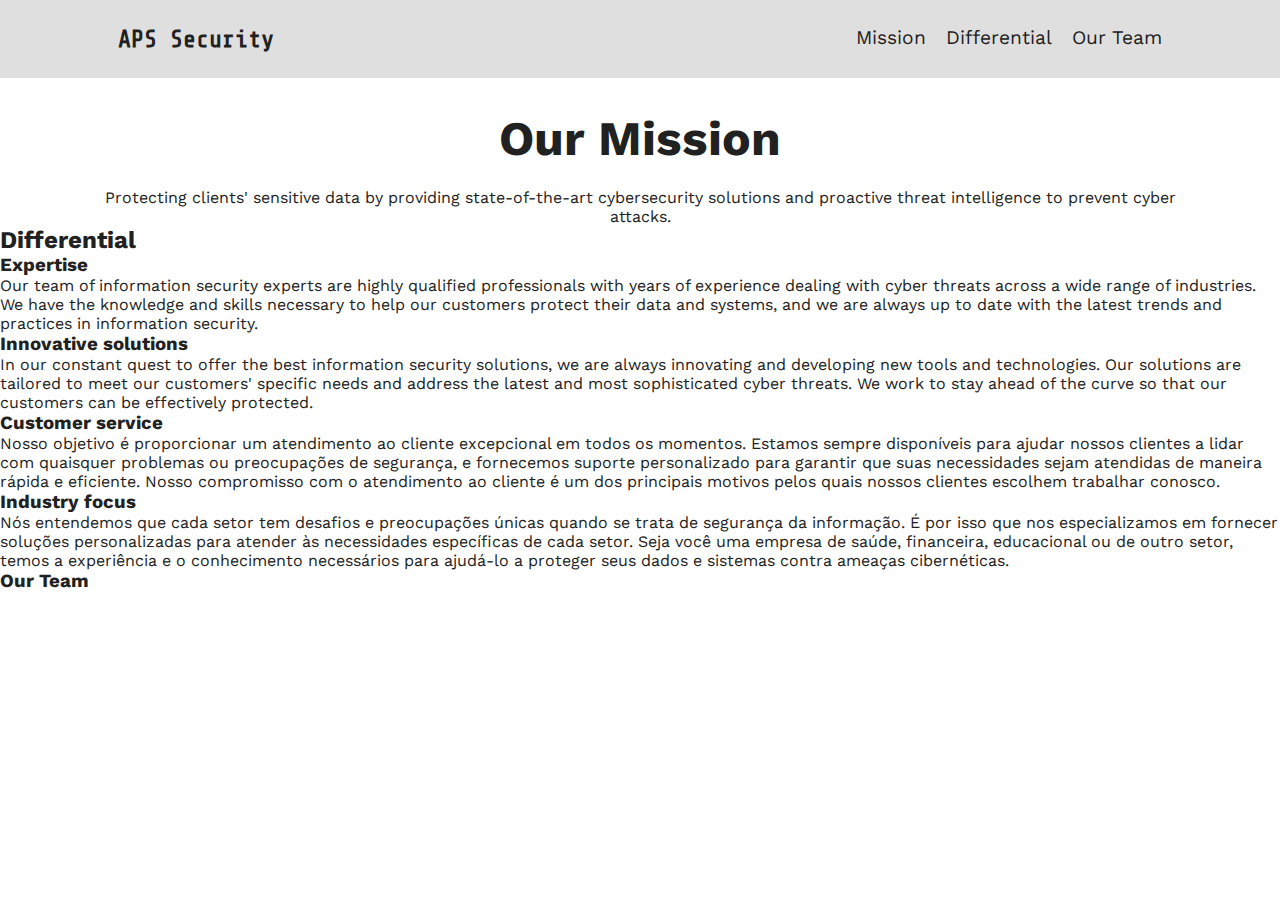
==== businessHomePage/index.html @ 01c77bca "add company-home-page project start" ====
<!DOCTYPE html>
<html lang="en">

<head>
  <meta charset="UTF-8">
  <meta http-equiv="X-UA-Compatible" content="IE=edge">
  <meta name="viewport" content="width=device-width, initial-scale=1.0">
  <link rel="shortcut icon" href="./assets/favicon.ico" type="image/x-icon">
  <link rel="preconnect" href="https://fonts.googleapis.com">
  <link rel="preconnect" href="https://fonts.gstatic.com" crossorigin>
  <link href="https://fonts.googleapis.com/css2?family=Share+Tech+Mono&family=Work+Sans:wght@400;500;700&display=swap" rel="stylesheet">
  <link rel="stylesheet" href="./assets/css/styles.css">
  <title>APS | Home</title>
</head>

<body>
  <header class="header">
    <div class="header-container">
      <h2><a href="#">APS Security</a></h2>
      <nav>
        <ul class="navigation-list">
          <li><a href="#missoin">Mission</a></li>
          <li><a href="#differential">Differential</a></li>
          <li><a href="#team">Our Team</a></li>
        </ul>
      </nav>
    </div>
  </header>
  <main class="main">
    <section id="mission" class="mission">
      <div class="mission-container">
        <h1>Our Mission</h1>
        <p>Protecting clients' sensitive data by providing state-of-the-art cybersecurity solutions and proactive threat intelligence to prevent cyber attacks.</p>
      </div>
    </section>
    <section id="differential">
      <h2>Differential</h2>
      <ul>
        <li>
          <h3>Expertise</h3>
          <p>Our team of information security experts are highly qualified professionals with years of experience dealing with cyber threats across a wide range of industries. We have the knowledge and skills necessary to help our customers protect their data and systems, and we are always up to date with the latest trends and practices in information security.</p>
        </li>
        <li>
          <h3>Innovative solutions</h3>
          <p>In our constant quest to offer the best information security solutions, we are always innovating and developing new tools and technologies. Our solutions are tailored to meet our customers' specific needs and address the latest and most sophisticated cyber threats. We work to stay ahead of the curve so that our customers can be effectively protected.</p>
        </li>
        <li>
          <h3>Customer service</h3>
          <p>Nosso objetivo é proporcionar um atendimento ao cliente excepcional em todos os momentos. Estamos sempre disponíveis para ajudar nossos clientes a lidar com quaisquer problemas ou preocupações de segurança, e fornecemos suporte personalizado para garantir que suas necessidades sejam atendidas de maneira rápida e eficiente. Nosso compromisso com o atendimento ao cliente é um dos principais motivos pelos quais nossos clientes escolhem trabalhar conosco.</p>
        </li>
        <li>
          <h3>Industry focus</h3>
          <p>Nós entendemos que cada setor tem desafios e preocupações únicas quando se trata de segurança da informação. É por isso que nos especializamos em fornecer soluções personalizadas para atender às necessidades específicas de cada setor. Seja você uma empresa de saúde, financeira, educacional ou de outro setor, temos a experiência e o conhecimento necessários para ajudá-lo a proteger seus dados e sistemas contra ameaças cibernéticas.
          </p>
        </li>
      </ul>
    </section>
    <section id="team">
      <h3>Our Team</h3>
      <ul>
        <li>
          <figure>
            <figcaption></figcaption>
            <img>
          </figure>
        </li>
        <li>
          <figure>
            <figcaption></figcaption>
            <img>
          </figure>
        </li>
        <li>
          <figure>
            <figcaption></figcaption>
            <img>
          </figure>
        </li>
      </ul>
    </section>
  </main>
</body>

</html>
---- businessHomePage/assets/css/styles.css ----
/* Global Styles */
* {
  box-sizing: border-box;
  color: #212121;
}

html {
  font-size: 16px;
  font-family: 'Work Sans', sans-serif;
}

body,
h1,
h2,
h3,
p,
span,
ul,
li {
  margin: 0;
  padding: 0;
}

li {
  list-style: none;
}

img {
  display: block;
}

a {
  text-decoration: none;
  color: inherit;
}

.mission,
.differential,
.team {
  display: grid;
  grid-template-columns: 8% 1fr 8%;
}

.mission-container,
.differential-container,
.team-container {
  grid-column: 2;
}

/* Header */
.header {
  background-color: #dfdfdf;
  width: 100%;
  position: fixed;
  z-index: 10;
}

.header-container {
  display: flex;
  margin: 0 1rem;
  flex-direction: row;
  justify-content: space-between;
  padding: 2% 8%;
}

.header h2 {
  font-family: 'Share Tech Mono', monospace;
}

.navigation-list {
  display: flex;
  gap: 20px;
}

.navigation-list a {
  font-size: 1.2rem;
}

.navigation-list a:hover {
  color: #5d5d5d;
  text-decoration: underline;
}

/* Main */
.main {
  position: relative;
  top: 5.5rem;
  z-index: 1;
}

/* Main - mission */
.mission-container {
  text-align: center;
}

.mission h1 {
  font-size: 3rem;
  margin: 2% 0;
}
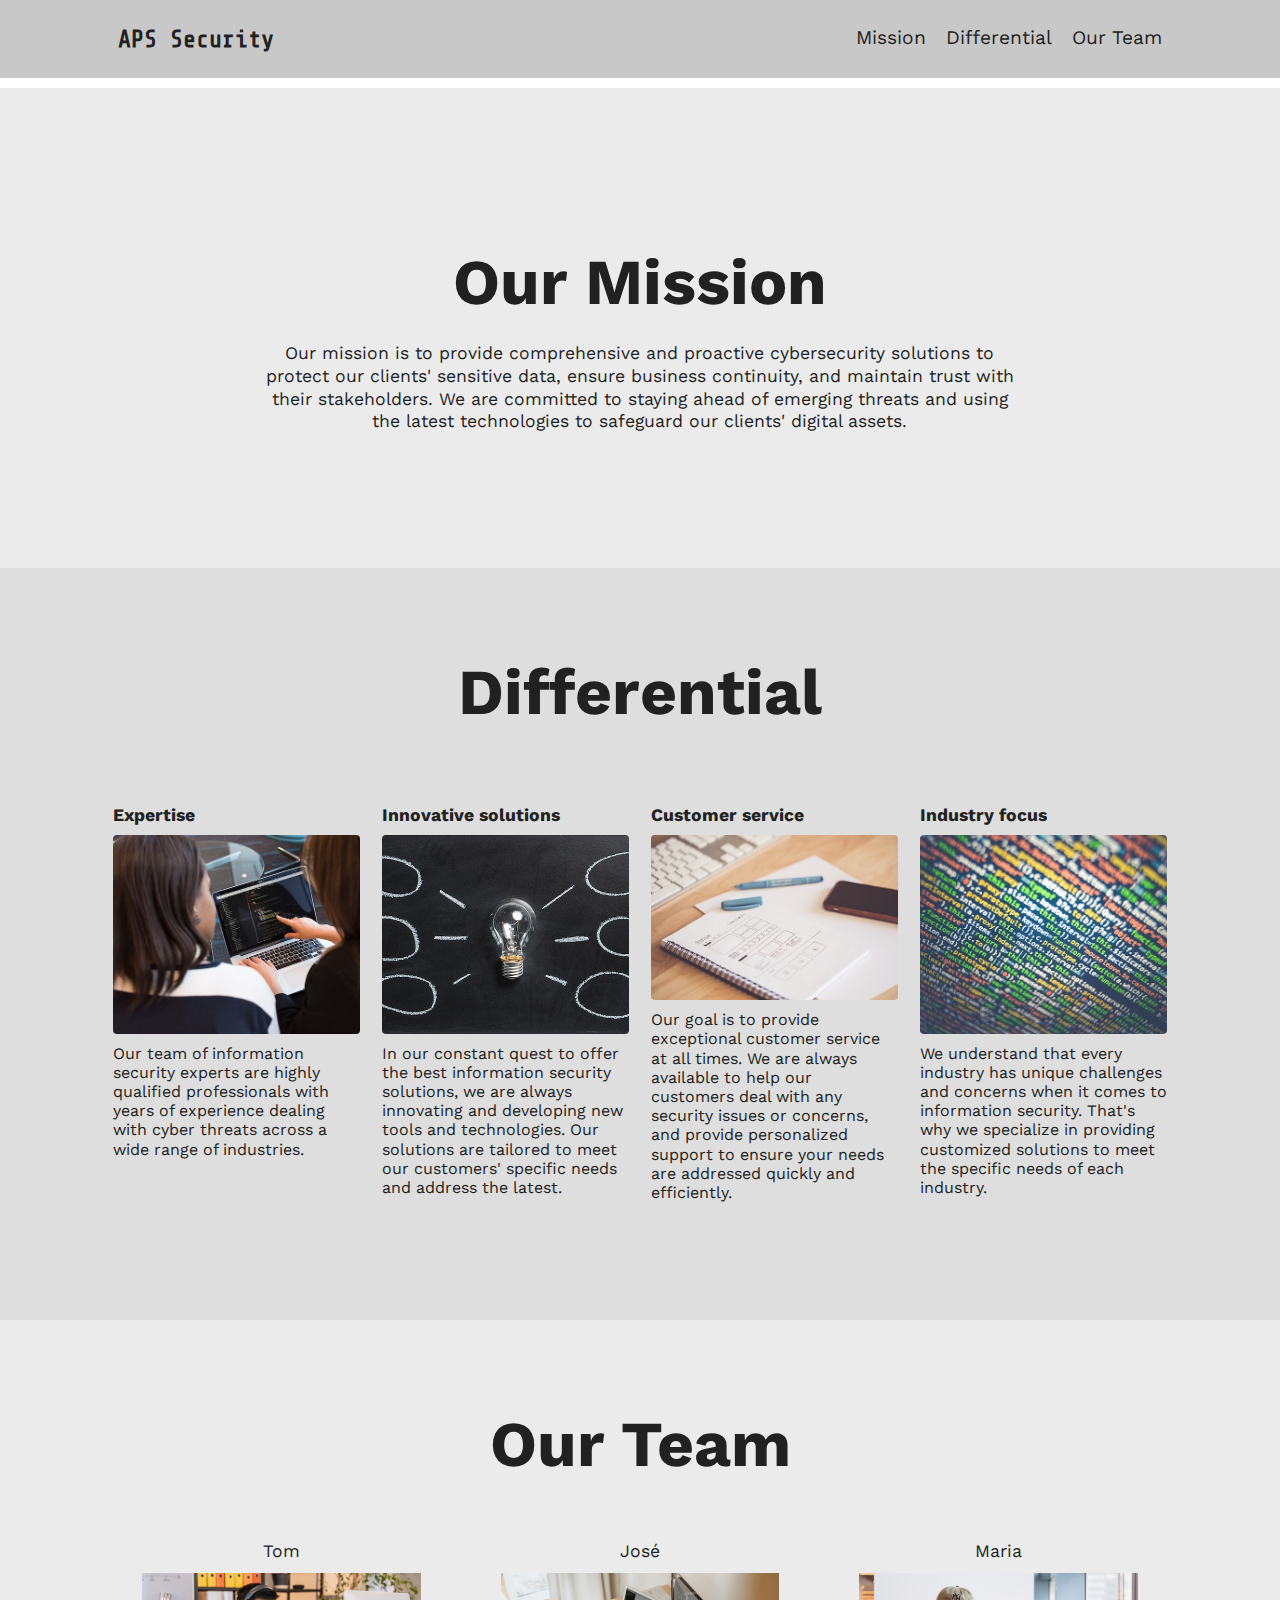
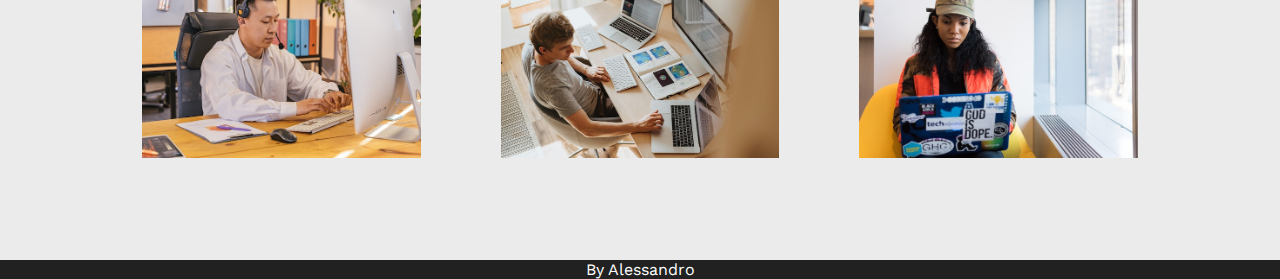
==== commit c3f318c9: "desktop website part" ====
--- a/businessHomePage/index.html
+++ b/businessHomePage/index.html
@@ -19,7 +19,7 @@
       <h2><a href="#">APS Security</a></h2>
       <nav>
         <ul class="navigation-list">
-          <li><a href="#missoin">Mission</a></li>
+          <li><a href="#mission">Mission</a></li>
           <li><a href="#differential">Differential</a></li>
           <li><a href="#team">Our Team</a></li>
         </ul>
@@ -30,55 +30,66 @@
     <section id="mission" class="mission">
       <div class="mission-container">
         <h1>Our Mission</h1>
-        <p>Protecting clients' sensitive data by providing state-of-the-art cybersecurity solutions and proactive threat intelligence to prevent cyber attacks.</p>
+        <p>Our mission is to provide comprehensive and proactive cybersecurity solutions to protect our clients' sensitive data, ensure business continuity, and maintain trust with their stakeholders. We are committed to staying ahead of emerging threats and using the latest technologies to safeguard our clients' digital assets.</p>
       </div>
     </section>
-    <section id="differential">
-      <h2>Differential</h2>
-      <ul>
-        <li>
-          <h3>Expertise</h3>
-          <p>Our team of information security experts are highly qualified professionals with years of experience dealing with cyber threats across a wide range of industries. We have the knowledge and skills necessary to help our customers protect their data and systems, and we are always up to date with the latest trends and practices in information security.</p>
-        </li>
-        <li>
-          <h3>Innovative solutions</h3>
-          <p>In our constant quest to offer the best information security solutions, we are always innovating and developing new tools and technologies. Our solutions are tailored to meet our customers' specific needs and address the latest and most sophisticated cyber threats. We work to stay ahead of the curve so that our customers can be effectively protected.</p>
-        </li>
-        <li>
-          <h3>Customer service</h3>
-          <p>Nosso objetivo é proporcionar um atendimento ao cliente excepcional em todos os momentos. Estamos sempre disponíveis para ajudar nossos clientes a lidar com quaisquer problemas ou preocupações de segurança, e fornecemos suporte personalizado para garantir que suas necessidades sejam atendidas de maneira rápida e eficiente. Nosso compromisso com o atendimento ao cliente é um dos principais motivos pelos quais nossos clientes escolhem trabalhar conosco.</p>
-        </li>
-        <li>
-          <h3>Industry focus</h3>
-          <p>Nós entendemos que cada setor tem desafios e preocupações únicas quando se trata de segurança da informação. É por isso que nos especializamos em fornecer soluções personalizadas para atender às necessidades específicas de cada setor. Seja você uma empresa de saúde, financeira, educacional ou de outro setor, temos a experiência e o conhecimento necessários para ajudá-lo a proteger seus dados e sistemas contra ameaças cibernéticas.
-          </p>
-        </li>
-      </ul>
+    <section id="differential" class="differential">
+      <div class="differential-container">
+        <h2>Differential</h2>
+        <ul class="differential-list">
+          <li>
+            <h3>Expertise</h3>
+            <img src="./assets/images/expertise.jpg" alt="Expertise">
+            <p>Our team of information security experts are highly qualified professionals with years of experience dealing with cyber threats across a wide range of industries.</p>
+          </li>
+          <li>
+            <h3>Innovative solutions</h3>
+            <img src="./assets/images/solution.jpg" alt="Solutions">
+            <p>In our constant quest to offer the best information security solutions, we are always innovating and developing new tools and technologies. Our solutions are tailored to meet our customers' specific needs and address the latest.</p>
+          </li>
+          <li>
+            <h3>Customer service</h3>
+            <img src="./assets/images/customer.jpg" alt="Customer">
+            <p>Our goal is to provide exceptional customer service at all times. We are always available to help our customers deal with any security issues or concerns, and provide personalized support to ensure your needs are addressed quickly and efficiently.</p>
+          </li>
+          <li>
+            <h3>Industry focus</h3>
+            <img src="./assets/images/focus.jpg" alt="Focus">
+            <p>We understand that every industry has unique challenges and concerns when it comes to information security. That's why we specialize in providing customized solutions to meet the specific needs of each industry.
+            </p>
+          </li>
+        </ul>
+      </div>
     </section>
-    <section id="team">
-      <h3>Our Team</h3>
-      <ul>
-        <li>
-          <figure>
-            <figcaption></figcaption>
-            <img>
-          </figure>
-        </li>
-        <li>
-          <figure>
-            <figcaption></figcaption>
-            <img>
-          </figure>
-        </li>
-        <li>
-          <figure>
-            <figcaption></figcaption>
-            <img>
-          </figure>
-        </li>
-      </ul>
+    <section id="team" class="team">
+      <div class="team-container">
+        <h2>Our Team</h2>
+        <ul class="team-list">
+          <li>
+            <figure>
+              <figcaption>Tom</figcaption>
+              <img src="./assets/images/tom.jpg" alt="Tom Photo">
+            </figure>
+          </li>
+          <li>
+            <figure>
+              <figcaption>José</figcaption>
+              <img src="./assets/images/jose.jpg" alt="José Photo">
+            </figure>
+          </li>
+          <li>
+            <figure>
+              <figcaption>Maria</figcaption>
+              <img src="./assets/images/maria.jpg" alt="Maria Photo">
+            </figure>
+          </li>
+        </ul>
+      </div>
     </section>
   </main>
+  <footer>
+    <p>By Alessandro</p>
+  </footer>
 </body>
 
 </html>--- a/businessHomePage/assets/css/styles.css
+++ b/businessHomePage/assets/css/styles.css
@@ -27,6 +27,7 @@
 
 img {
   display: block;
+  max-width: 100%;
 }
 
 a {
@@ -49,7 +50,7 @@
 
 /* Header */
 .header {
-  background-color: #dfdfdf;
+  background-color: #c8c8c8;
   width: 100%;
   position: fixed;
   z-index: 10;
@@ -89,11 +90,108 @@
 }
 
 /* Main - mission */
+.mission {
+  height: 30rem;
+  background-color: #ebebeb;
+}
+
 .mission-container {
+  display: flex;
+  flex-direction: column;
   text-align: center;
+  align-items: center;
+  justify-content: center;
 }
 
 .mission h1 {
-  font-size: 3rem;
+  font-size: 4rem;
   margin: 2% 0;
 }
+
+.mission p {
+  max-width: 70%;
+  font-size: 1.1rem;
+  line-height: 1.3;
+  margin: 0 auto;
+}
+
+/* Main - differential */
+.differential {
+  background-color: #dedede;
+}
+
+.differential-container {
+  padding: 8% 0;
+}
+
+.differential-container h2 {
+  text-align: center;
+  font-size: 4rem;
+  margin-bottom: 4%;
+}
+
+.differential-list {
+  display: flex;
+  gap: 10px 0;
+  padding: 2% 0;
+}
+
+.differential-list li {
+  box-sizing: border-box;
+  display: flex;
+  flex-direction: column;
+  gap: 10px;
+  padding: 1%;
+  width: 25%;
+}
+
+.differential-list h3 {
+  font-size: 1.1rem;
+}
+
+.differential-list img {
+  object-fit: cover;
+  height: 50%;
+  border-radius: 4px;
+}
+
+.differential-list p {
+  line-height: 1.2;
+}
+
+/* Main - team */
+.team {
+  background-color: #ebebeb;
+}
+
+.team-container {
+  padding: 8% 0;
+}
+
+.team-container h2 {
+  text-align: center;
+  font-size: 4rem;
+  margin-bottom: 4%;
+}
+
+.team-list {
+  display: flex;
+}
+
+.team-list figcaption {
+  text-align: center;
+  font-size: 1.1rem;
+  margin-bottom: 4%;
+}
+
+footer {
+  position: relative;
+  top: 5.5rem;
+  z-index: 1;
+  text-align: center;
+  background-color: #212121;
+}
+
+footer p {
+  color: white;
+}
